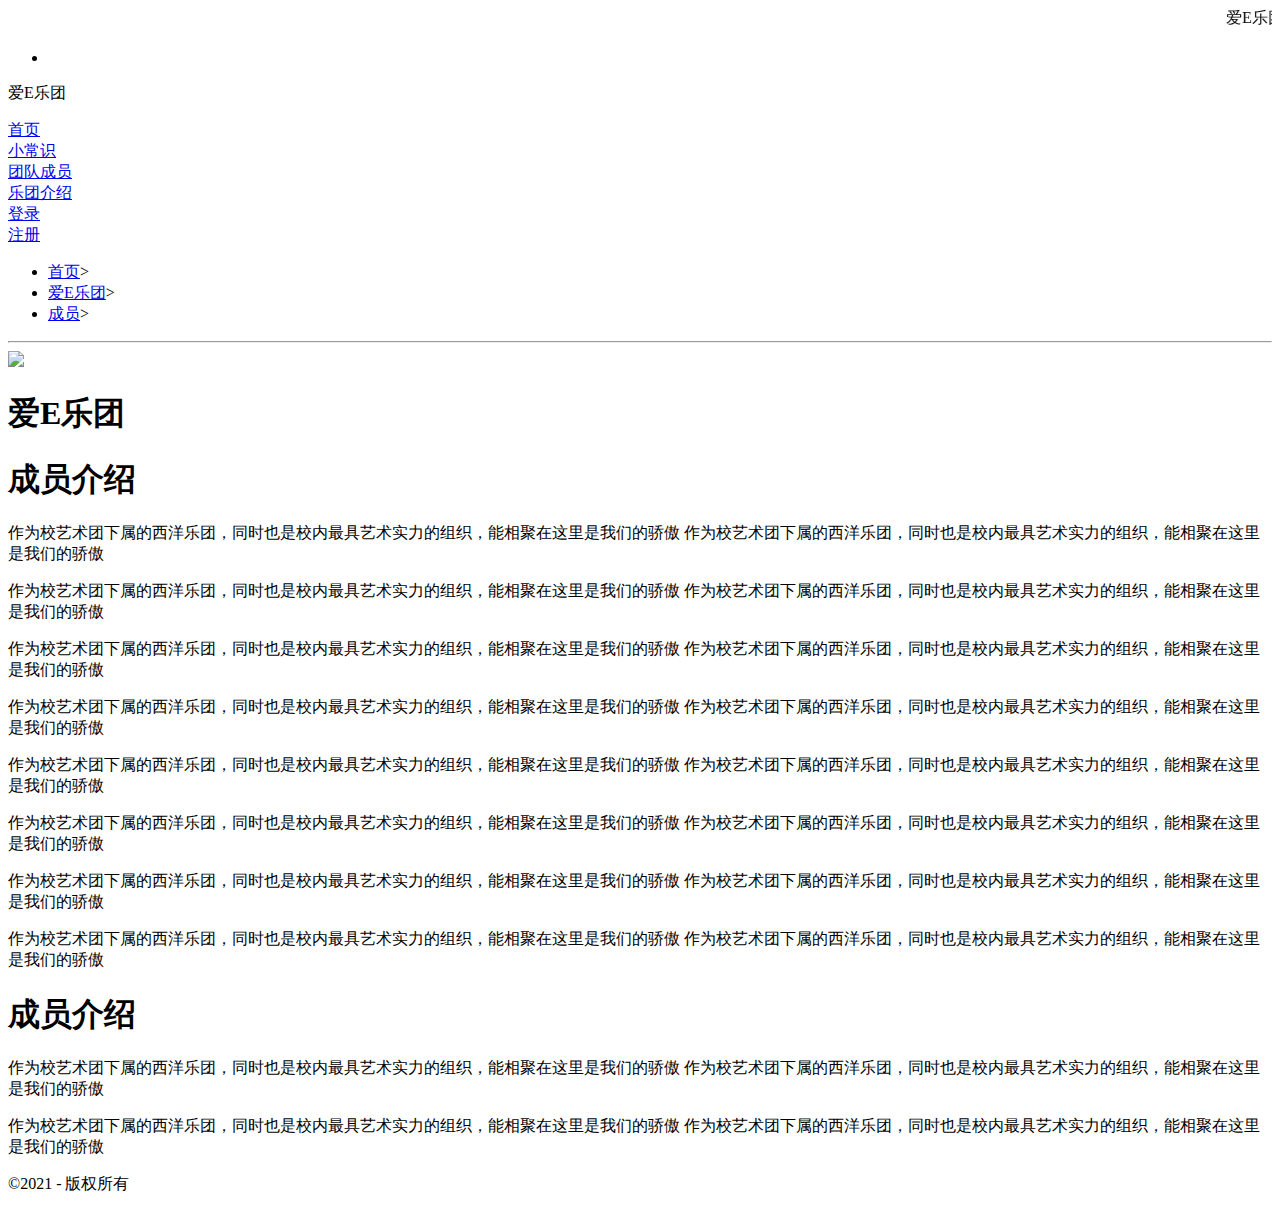
==== detail.html @ 8d82adb9 "Create detail.html" ====
<!doctype html>
<html>

<head>
  <meta charset="utf-8">
  <meta http-equiv="X-UA-Compatible" content="IE=edge,chrome=1">
  <meta name="renderer" content="webkit">
  <meta name="viewport"
    content="width=device-width, initial-scale=1.0, maximum-scale=1.0, minimum-scale=1.0, user-scalable=no">
  <meta name="apple-mobile-web-app-capable" content="yes">
  <meta name="apple-mobile-web-app-status-bar-style" content="black">
  <meta name="format-detection" content="telephone=no">
  <title>爱E乐团</title>
  <link rel="stylesheet" href="style/css/normalize.css">
  <link rel="stylesheet" href="style/css/admin.css">


</head>

<body>
  <marquee>爱E乐团欢迎你</marquee>
  <header class="h-header u-left">
    <dl class="main">
      <ul class="horizo">
        <li><a><i></i><i></i><i></i></a></li>
      </ul>
      <dt>
        <p>爱E乐团</p>
      </dt>
      <nav>
        <li><a href="index.html">首页</a></li>
        <li><a href="list.html">小常识</a></li>
        <li><a href="ummarizin.html">团队成员</a></li>
        <li class="curr"><a href="detail.html">乐团介绍</a></li>
        <li><a href="login.html">登录</a></li>
        <li><a href="register.html">注册</a></li>
      </nav>
    </dl>
  </header>
  <main class="main">
    <div class="list-addr">
      <ul>
        <li><a href="#">首页</a>></li>
        <li><a href="#">爱E乐团</a>></li>
        <li><a href="#">成员</a>></li>
      </ul>
      <hr>
    </div>
   
  </main>
  <div class="bg-content">
    <div class="content">
      <div class="cont-img">
        <img src="style/img/img16.jpg">
        <div>
          <h1>爱E乐团</h1>
        </div>
      </div>
      <div class="cont-introduce">
        <div class="cont-introduce1">
          <h1>成员介绍</h1>
        </div>
        <div class="cont-introduce2">
          <p>作为校艺术团下属的西洋乐团，同时也是校内最具艺术实力的组织，能相聚在这里是我们的骄傲
            作为校艺术团下属的西洋乐团，同时也是校内最具艺术实力的组织，能相聚在这里是我们的骄傲
          </p>
          <p>作为校艺术团下属的西洋乐团，同时也是校内最具艺术实力的组织，能相聚在这里是我们的骄傲
            作为校艺术团下属的西洋乐团，同时也是校内最具艺术实力的组织，能相聚在这里是我们的骄傲
          </p>
          <p>作为校艺术团下属的西洋乐团，同时也是校内最具艺术实力的组织，能相聚在这里是我们的骄傲
            作为校艺术团下属的西洋乐团，同时也是校内最具艺术实力的组织，能相聚在这里是我们的骄傲
          </p>
          <p>作为校艺术团下属的西洋乐团，同时也是校内最具艺术实力的组织，能相聚在这里是我们的骄傲
            作为校艺术团下属的西洋乐团，同时也是校内最具艺术实力的组织，能相聚在这里是我们的骄傲
          </p>
          <p>作为校艺术团下属的西洋乐团，同时也是校内最具艺术实力的组织，能相聚在这里是我们的骄傲
            作为校艺术团下属的西洋乐团，同时也是校内最具艺术实力的组织，能相聚在这里是我们的骄傲
          </p>
          <p>作为校艺术团下属的西洋乐团，同时也是校内最具艺术实力的组织，能相聚在这里是我们的骄傲
            作为校艺术团下属的西洋乐团，同时也是校内最具艺术实力的组织，能相聚在这里是我们的骄傲
          </p>
          <p>作为校艺术团下属的西洋乐团，同时也是校内最具艺术实力的组织，能相聚在这里是我们的骄傲
            作为校艺术团下属的西洋乐团，同时也是校内最具艺术实力的组织，能相聚在这里是我们的骄傲
          </p>
          <p>作为校艺术团下属的西洋乐团，同时也是校内最具艺术实力的组织，能相聚在这里是我们的骄傲
            作为校艺术团下属的西洋乐团，同时也是校内最具艺术实力的组织，能相聚在这里是我们的骄傲
          </p>

        </div>
      </div>
    </div>
  </div>
  <div class="bg-content">
    <div class="content">
      <div class="cont-introduce">
        <div class="cont-introduce1">
          <h1>成员介绍</h1>
        </div>
        <div class="cont-introduce2">
          <p>作为校艺术团下属的西洋乐团，同时也是校内最具艺术实力的组织，能相聚在这里是我们的骄傲
            作为校艺术团下属的西洋乐团，同时也是校内最具艺术实力的组织，能相聚在这里是我们的骄傲
          </p>
          <p>作为校艺术团下属的西洋乐团，同时也是校内最具艺术实力的组织，能相聚在这里是我们的骄傲
            作为校艺术团下属的西洋乐团，同时也是校内最具艺术实力的组织，能相聚在这里是我们的骄傲
          </p>
        </div>
      </div>
    </div>
  </div>
<!--脚底 版权-->
<footer class="footerImg">
  <div>
    <p>©2021 - 版权所有</p>
  </div>
</footer>

</body>
<script src="style/js/jquery.js"></script>
<script src="style/js/admin.js"></script>
</html>
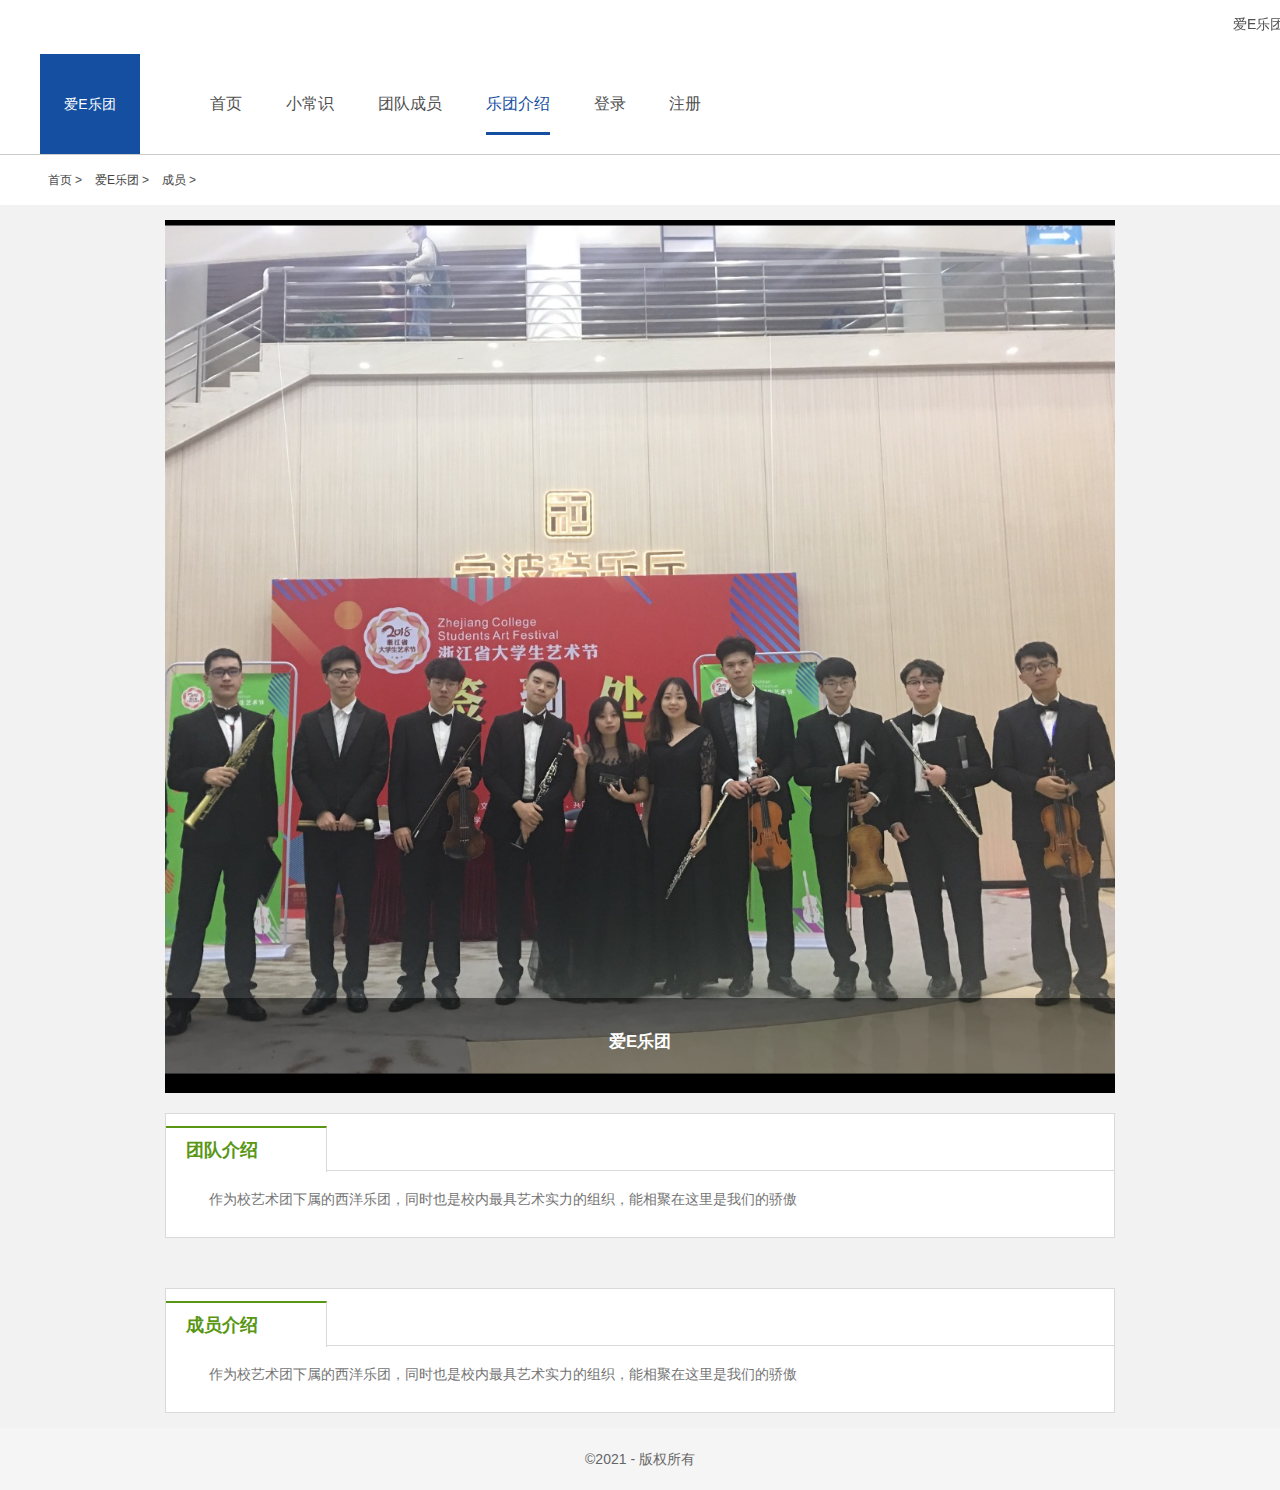
==== commit a81a326a: "Update detail.html" ====
--- a/detail.html
+++ b/detail.html
@@ -58,33 +58,12 @@
       </div>
       <div class="cont-introduce">
         <div class="cont-introduce1">
-          <h1>成员介绍</h1>
+          <h1>团队介绍</h1>
         </div>
         <div class="cont-introduce2">
           <p>作为校艺术团下属的西洋乐团，同时也是校内最具艺术实力的组织，能相聚在这里是我们的骄傲
-            作为校艺术团下属的西洋乐团，同时也是校内最具艺术实力的组织，能相聚在这里是我们的骄傲
           </p>
-          <p>作为校艺术团下属的西洋乐团，同时也是校内最具艺术实力的组织，能相聚在这里是我们的骄傲
-            作为校艺术团下属的西洋乐团，同时也是校内最具艺术实力的组织，能相聚在这里是我们的骄傲
-          </p>
-          <p>作为校艺术团下属的西洋乐团，同时也是校内最具艺术实力的组织，能相聚在这里是我们的骄傲
-            作为校艺术团下属的西洋乐团，同时也是校内最具艺术实力的组织，能相聚在这里是我们的骄傲
-          </p>
-          <p>作为校艺术团下属的西洋乐团，同时也是校内最具艺术实力的组织，能相聚在这里是我们的骄傲
-            作为校艺术团下属的西洋乐团，同时也是校内最具艺术实力的组织，能相聚在这里是我们的骄傲
-          </p>
-          <p>作为校艺术团下属的西洋乐团，同时也是校内最具艺术实力的组织，能相聚在这里是我们的骄傲
-            作为校艺术团下属的西洋乐团，同时也是校内最具艺术实力的组织，能相聚在这里是我们的骄傲
-          </p>
-          <p>作为校艺术团下属的西洋乐团，同时也是校内最具艺术实力的组织，能相聚在这里是我们的骄傲
-            作为校艺术团下属的西洋乐团，同时也是校内最具艺术实力的组织，能相聚在这里是我们的骄傲
-          </p>
-          <p>作为校艺术团下属的西洋乐团，同时也是校内最具艺术实力的组织，能相聚在这里是我们的骄傲
-            作为校艺术团下属的西洋乐团，同时也是校内最具艺术实力的组织，能相聚在这里是我们的骄傲
-          </p>
-          <p>作为校艺术团下属的西洋乐团，同时也是校内最具艺术实力的组织，能相聚在这里是我们的骄傲
-            作为校艺术团下属的西洋乐团，同时也是校内最具艺术实力的组织，能相聚在这里是我们的骄傲
-          </p>
+          
 
         </div>
       </div>
@@ -98,11 +77,8 @@
         </div>
         <div class="cont-introduce2">
           <p>作为校艺术团下属的西洋乐团，同时也是校内最具艺术实力的组织，能相聚在这里是我们的骄傲
-            作为校艺术团下属的西洋乐团，同时也是校内最具艺术实力的组织，能相聚在这里是我们的骄傲
           </p>
-          <p>作为校艺术团下属的西洋乐团，同时也是校内最具艺术实力的组织，能相聚在这里是我们的骄傲
-            作为校艺术团下属的西洋乐团，同时也是校内最具艺术实力的组织，能相聚在这里是我们的骄傲
-          </p>
+
         </div>
       </div>
     </div>
--- a/style/css/admin.css
+++ b/style/css/admin.css
@@ -0,0 +1,958 @@
+* {
+  padding: 0;
+  margin: 0;
+  list-style: none
+}
+
+a {
+  text-decoration: none;
+  color: inherit
+}
+
+
+img {
+  border: 0;
+  -o-object-fit: cover;
+  object-fit: cover;
+}
+
+.clear::after {
+  content: ".";
+  display: block;
+  height: 0;
+  clear: both;
+  visibility: hidden
+}
+
+.fl {
+  float: left
+}
+
+.fr {
+  float: right
+}
+
+textarea {
+  resize: none;
+  padding: 5px;
+  line-height: 2.2;
+  box-sizing: border-box
+}
+
+button {
+  border: none;
+}
+
+input,
+textarea,
+select,
+button {
+  font-size: 100%;
+  outline: none;
+  color: inherit;
+  line-height: inherit;
+  font-family: inherit;
+  background: rgba(255, 255, 255, 0)
+}
+
+input,
+textarea {
+  width: 100px
+}
+
+
+
+button:hover,
+a:hover {
+  opacity: 0.9;
+  cursor: pointer
+}
+
+button:active,
+a:active {
+  opacity: 0.8
+}
+
+
+
+
+.main {
+  width: 1200px;
+  margin: 0 auto
+}
+
+html,
+body {
+  width: 100%;
+  height: 100%;
+  scroll-behavior: smooth;
+  position: relative
+}
+
+body {
+  font-family: "Helvetica Neue", "Helvetica", "HiraginoSansGB-W3", "SourceHanSansSC-Regular", "SourceHanSansCN-Regular", "Microsoft YaHei", "WenQuanYi Micro Hei", "Arial", sans-serif;
+  font-size: 14px;
+  min-height: 100%;
+  line-height: 1.6;
+  background: #fff;
+  color: rgb(80, 80, 80);
+}
+
+@font-face {
+  font-family: iconfont;
+  src: url(../fonts/iconfont.eot);
+  src: url(../fonts/iconfont.eot#iefix) format('embedded-opentype'), url(../fonts/iconfont.woff) format('woff'), url(../fonts/iconfont.ttf) format('truetype'), url(../fonts/iconfont.svg#iconfont) format('svg')
+}
+
+.iconfont {
+  font-family: iconfont !important;
+  font-style: normal;
+  -webkit-font-smoothing: antialiased;
+  -webkit-text-stroke-width: .2px;
+  -moz-osx-font-smoothing: grayscale;
+  font-size: 120%;
+
+}
+
+table {
+  border-collapse: collapse;
+  text-align: center;
+}
+
+th,
+td {
+  border: 1px solid #e9e9e9;
+  padding: 8px 10px;
+}
+
+tr {
+  -webkit-transition: all ease 0.2s;
+  -ms-transition: all ease 0.2s;
+  transition: all ease 0.2s;
+}
+
+tr:hover td {
+  background-color: #ecf6fd;
+}
+
+/*colspan横合并    rowspan竖纵合并*/
+
+.width100 {
+  width: 100%;
+  display: block
+}
+
+.width100 img {
+  width: 100%;
+  display: block;
+  margin: 15px 0
+}
+
+
+
+h1 {
+  font-size: 120%
+}
+
+h2 {
+  font-size: 140%
+}
+
+h3 {
+  font-size: 160%
+}
+
+h4 {
+  font-size: 120%;
+  font-weight: normal
+}
+
+h5 {
+  font-size: 140%;
+  font-weight: normal
+}
+
+h6 {
+  font-size: 160%;
+  font-weight: normal
+}
+
+
+.h-header {
+  border-bottom: 1px solid #CCCCCC
+}
+
+.h-header dl {
+  height: 100px;
+  display: -webkit-flex;
+  display: -ms-flexbox;
+  display: flex;
+  -webkit-justify-content: space-between;
+  -ms-justify-content: space-between;
+  justify-content: space-between;
+  -webkit-align-items: center;
+  -ms-align-items: center;
+  align-items: center;
+}
+
+.h-header dl dt {
+  width: 100px;
+  height: 100%;
+  background: #154fa1;
+  display: -webkit-flex;
+  display: -ms-flexbox;
+  display: flex;
+  -webkit-justify-content: center;
+  -ms-justify-content: center;
+  justify-content: center;
+  -webkit-align-items: center;
+  -ms-align-items: center;
+  align-items: center;
+  text-align: center;
+  color: #fff;
+  cursor: pointer;
+}
+
+/* .h-header dl dt:hover{ width:100%} */
+.h-header dl nav {
+  -webkit-flex: 1;
+  -ms-flex: 1;
+  flex: 1;
+  height: 100%;
+  padding-left: 50px
+}
+
+.h-header dl nav li {
+  display: inline-block;
+  line-height: 100px;
+  padding: 0 20px;
+  font-size: 16px;
+  -webkit-transition: all ease 0.4s;
+  -ms-transition: all ease 0.4s;
+  transition: all ease 0.4s;
+}
+
+.h-header dl nav li a {
+  border-bottom: 3px solid rgba(240, 133, 25, 0);
+  padding: 20px 0;
+  -webkit-transition: all ease 0.4s;
+  -ms-transition: all ease 0.4s;
+  transition: all ease 0.4s;
+}
+
+.h-header dl nav li a:hover,
+.h-header dl nav li.curr a {
+  border-bottom-color: #154fa1;
+  color: #154fa1
+}
+
+
+
+.travelleft {
+  width: 65%;
+  float: left
+}
+
+.travelright {
+  width: 30%;
+  float: right
+}
+
+.recomctions {
+  border-bottom: 1px solid #DBDBDB;
+  font-size: 18px;
+  color: #666;
+  font-weight: 400
+}
+
+.recomctions span {
+  line-height: 32px;
+  border-bottom: 2px solid #57a303;
+  height: 32px;
+  display: inline-block;
+  margin-left: 15px
+}
+
+.recomctions i {
+  font-weight: bolder;
+  color: #57a303
+}
+
+.jiandianzs {
+  display: flex;
+  justify-content: space-between;
+  margin: 30px 0
+}
+
+.jiandianzs a {
+  width: 30%;
+  display: block;
+  height: 90px;
+  position: relative
+}
+
+.jiandianzs a img {
+  width: 100%;
+  height: 90px
+}
+
+.jiandianzs p {
+  width: 100%;
+  position: absolute;
+  background: rgba(0, 0, 0, .4);
+  color: #FFf;
+  text-align: center;
+  font-size: 14px;
+  height: 30px;
+  line-height: 30px;
+  bottom: 0
+}
+
+/* .jiandianzs a:hover p {
+  font-size: 18px;
+  font-weight: 700;
+  transition: all .8s ease-in-out;
+  transform: skewX(80deg)
+} */
+
+.jiandianzs2 {
+  display: flex;
+  justify-content: space-between;
+  margin: 30px 0
+}
+
+.jiandianzs2 a {
+  width: 30%;
+  display: block;
+  height: 90px;
+  position: relative;
+  overflow: hidden
+}
+
+.jiandianzs2 a img {
+  width: 100%;
+  height: 90px
+}
+
+.jiandianzs2 p {
+  width: 100%;
+  position: absolute;
+  background: rgba(0, 0, 0, .4);
+  color: #FFf;
+  text-align: center;
+  font-size: 14px;
+  height: 30px;
+  line-height: 30px;
+  bottom: 0
+}
+/* 
+.jiandianzs2 a:hover p {
+  font-size: 18px;
+  font-weight: 700;
+  transition: all .8s ease-in-out
+} */
+
+.jiandianzs2 a:hover img {
+  transform: scale(3);
+  transition: all 5.3s ease-in
+}
+
+.Tourings {
+  background: #FAFAFA;
+  width: 100%
+}
+
+.Tourings dt {
+  color: #f3630c;
+  font-size: 16px;
+  line-height: 36px;
+  border-bottom: 1px solid #DBDBDB;
+  padding: 3px 15px
+}
+
+.Tourings a {
+  display: block;
+  padding: 10px;
+  color: #444
+}
+
+.Tourings a:hover {
+  color: #f3630c;
+  font-size: 14px;
+  text-decoration: underline;
+  transition: all .5s ease-in-out
+}
+
+
+.m-cause {
+  display: -webkit-box;
+  display: -moz-box;
+  display: -webkit-flex;
+  display: -moz-flex;
+  display: -ms-flexbox;
+  display: flex;
+  -webkit-align-items: center;
+  -moz-align-items: center;
+  -o-align-items: center;
+  -ms-align-items: center;
+  align-items: center;
+  padding: 40px 0
+}
+
+.m-cause h1 {
+  padding: 7px 40px;
+  display: inline-block;
+  border: 2px solid #182932;
+  text-align: center;
+  line-height: 53px;
+  font-size: 30px;
+  color: #333333;
+  font-weight: normal
+}
+
+.m-cause p {
+  content: '';
+  height: 2px;
+  background: #182932;
+  display: block;
+  -webkit-flex: 1;
+  -ms-flex: 1;
+  -o-flex: 1;
+  -moz-flex: 1;
+  flex: 1
+}
+
+.m-count {
+  display: flex;
+  justify-content: space-between;
+  align-items: flex-start;
+}
+.m-count div{
+  width: 32%;
+}
+.m-count img {
+  width: 100%
+}
+
+.m-count p {
+  font-size: 15px;
+  line-height: 2;
+  text-indent: 30px
+}
+
+marquee {
+  line-height: 48px
+}
+
+.list-addr {
+  height: 50px;
+  line-height: 50px
+}
+
+.list-addr ul {
+  height: 50px;
+  width: 100%
+}
+
+.list-addr li {
+  float: left;
+  padding: 0 5px;
+  font-size: 12px
+}
+
+.list-addr li a {
+  display: inline-block;
+  padding: 0 3px;
+  color: #444
+}
+
+.list-addr li a:hover {
+  color: red
+}
+
+.list-addr hr {
+  height: 1px;
+  border: none;
+  border-top: 1px solid #8f8e8e
+}
+
+
+.bg-content {
+  background: #F2F2F2
+}
+
+.content {
+  width: 950px;
+  margin: 0 auto;
+  padding: 15px 0
+}
+
+.cont-img {
+  position: relative
+}
+
+.cont-img img {
+  width: 950px;
+  position: relative;
+  border: none;
+  display: block
+}
+
+.cont-img div {
+  height: 95px;
+  width: 100%;
+  position: absolute;
+  bottom: 0;
+  left: 0;
+  background: rgba(0, 0, 0, .5);
+  text-align: center;
+  color: #FFF
+}
+
+.cont-img div h1 {
+  height: 65px;
+  line-height: 65px
+}
+
+.cont-introduce {
+  background: #fff;
+  border: 1px solid #D9D9D9;
+  margin-top: 20px
+}
+
+.cont-introduce1 {
+  height: 44px;
+  border-bottom: 1px solid #D9D9D9
+}
+
+.cont-introduce1 h1 {
+  line-height: 44px;
+  border-top: 2px solid #589614;
+  color: #589614;
+  font-size: 18px;
+  width: 120px;
+  padding: 0 20px;
+  background: #FFF;
+  border-right: 1px solid #D9D9D9
+}
+
+.cont-introduce2 {
+  padding: 15px
+}
+
+.cont-introduce2 img {
+  width: 80%;
+  text-align: center;
+  margin: 20px
+}
+
+.cont-introduce2 p {
+  font-size: 14px;
+  color: #747474;
+  text-indent: 2em;
+  margin-bottom: 10px;
+  line-height: 26px
+}
+
+.cont-introduce2 p i {
+  line-height: 26px;
+  font-weight: 700;
+  color: #747474
+}
+
+.beautiface {
+  padding: 15px
+}
+
+.beautiface h1 {
+  font-size: 24px;
+  color: #f46200;
+  line-height: 56px;
+  border-bottom: 1px solid #e4e4e4;
+  font-weight: 400
+}
+
+.beautiface h2 {
+  font-weight: 400;
+  height: 40px;
+  line-height: 40px
+}
+
+.beautiface h2 a {
+  color: #3F3F3F;
+  font-size: 16px
+}
+
+.beautiface h2 i {
+  float: right;
+  color: #BFBFBF;
+  font-size: 12px
+}
+
+.beautiface p {
+  line-height: 24px;
+  color: #7F7F7F
+}
+
+.beautiface div {
+  padding: 5px;
+  border-bottom: 1px solid #e4e4e4
+}
+
+.beautiface h2 a:hover {
+  color: #f46200;
+  text-decoration: underline
+}
+
+.m-ummarm {
+  text-align: center;
+}
+
+.m-ummarm h2 {
+  text-align: center;
+  line-height: 4;
+}
+
+.m-ummarm table {
+  width: 100%;
+}
+
+.m-ummarm .add {
+  padding: 15px 0;
+}
+
+.m-ummarm a {
+  background-color: #154fa1;
+  border: none;
+  color: white;
+  padding: 2px 10px;
+  text-align: center;
+  text-decoration: none;
+  display: inline-block;
+  border-radius: 5px;
+}
+
+/*轮播图*/
+.m-carousel #wrap {
+  width: 1000px;
+  height: 300px;
+  margin: 0 auto;
+  position: relative;
+  overflow: hidden
+}
+
+.m-carousel li {
+  float: left
+}
+
+.m-carousel #tips li {
+  margin: 5px;
+  border: 1px solid #f60;
+  width: 20px;
+  height: 20px;
+  line-height: 20px;
+  text-align: center;
+  color: #fff;
+  cursor: pointer
+}
+
+.m-carousel .active {
+  background: #f60
+}
+
+.m-carousel img {
+  vertical-align: top;
+  width: 1000px
+}
+
+/*图片宽度*/
+.m-carousel #content {
+  width: 3000px;
+  position: absolute;
+  left: -4000px
+}
+
+.m-carousel #content li {
+  float: left
+}
+
+.m-carousel #tips {
+  position: absolute;
+  right: 20px;
+  bottom: 5px
+}
+
+#div1 {
+  width: 640px;
+  height: 200px;
+  margin: 100px auto;
+  background-color: #646464;
+  position: relative;
+  overflow: hidden;
+}
+
+#div1 ul {
+  position: absolute;
+  left: 0;
+  top: 0;
+  overflow: hidden;
+  background-color: #3b7796;
+}
+
+#div1 ul li {
+  float: left;
+  width: 160px;
+  height: 200px;
+  list-style: none;
+}
+
+#div1 ul li img {
+  width: 100%;
+  height: 100%;
+  object-fit: cover;
+}
+
+/*登陆 注册 忘记密码*/
+
+.logres {
+  width: 50%;
+  margin: 0 auto;
+  margin-top: 40px;
+  background: #FFFFFF;
+  text-align: center;
+  min-width: 390px
+}
+
+.logres .logo {
+  width: 50px;
+  height: 50px;
+  background: center center no-repeat #f00700 url(../img/log1.jpg);
+  background-size: 100% 100%;
+  display: inline-block;
+  margin-top: 20px;
+  background-size: contain
+}
+
+.logres h1 {
+  font-size: 22px;
+  font-weight: normal;
+  color: #424242;
+  margin: 20px auto
+}
+
+.logres form>input,
+.logres select,
+.logres label {
+  width: 80%;
+  display: block;
+  line-height: 22px;
+  padding: 13px 16px 13px 14px;
+  max-width: 360px;
+  box-sizing: border-box;
+  border: 1px solid #e0e0e0;
+  margin: 15px auto;
+  border-radius: 2px
+}
+
+.logres label i {
+  display: inline-block;
+  padding-left: 5px;
+  position: relative;
+  top: -2px;
+}
+
+.logres input:focus {
+  border: 1px solid #f00700
+}
+
+.logres button {
+  background: #ef5b00;
+  width: 80%;
+  display: block;
+  max-width: 360px;
+  margin: 30px auto;
+  height: 50px;
+  border: none;
+  color: #FFFFFF;
+  cursor: pointer;
+  border-radius: 3px
+}
+
+.logres button:hover {
+  opacity: 0.8
+}
+
+.logres .mm {
+  text-align: center;
+}
+
+.logres .mm a {
+  display: inline-block;
+  color: #757575;
+  padding: 20px 5px
+}
+
+.logres .mm a:hover {
+  color: #f00700
+}
+
+.logres .deal {
+  padding-bottom: 20px;
+  text-align: center
+}
+
+.logres .deal a {
+  font-weight: bold;
+  color: #333
+}
+
+.footer {
+  position: fixed;
+  bottom: 0;
+  left: 0;
+  width: 100%
+}
+
+.footer div {
+  height: 70px;
+  background: #f5f5f5;
+  text-align: center;
+  color: #666
+}
+
+.footer div p {
+  line-height: 2.3
+}
+
+.footerImg div {
+  padding: 15px;
+  background: #f5f5f5;
+  text-align: center;
+  color: #666
+}
+
+.footerImg div p {
+  line-height: 2.3
+}
+
+
+@media only screen and (max-width:1100px) and (min-width:800px) {
+  .main {
+    width: 100%
+  }
+
+  .h-header dl nav li {
+    padding: 0 10px
+  }
+
+  .h-header dl nav {
+    padding-left: 10px
+  }
+
+  .m-svice .dl {
+    padding: 0 10px
+  }
+
+  .content,
+  .cont-img img {
+    width: 100%;
+  }
+}
+
+@media only screen and (max-width:800px) and (min-width:300px) {
+  body {
+    font-size: 12px
+  }
+
+  .main {
+    width: 100%;
+    box-sizing: border-box;
+    padding: 0 1%
+  }
+
+  .h-header {
+    height: 60px
+  }
+
+  .h-header dl {
+    background: #154fa1;
+    height: 60px;
+    position: fixed;
+    left: 0;
+    top: 0;
+    width: 100%;
+    z-index: 200
+  }
+
+  .h-header dl .horizo {
+    padding: 0 5%
+  }
+
+  .m-fast form .o1 {
+    width: 60%
+  }
+
+  .h-header dl .horizo a i {
+    display: block;
+    position: relative;
+    width: 15px;
+    height: 2px;
+    margin: 3px 0;
+    background-color: #fff;
+    border-radius: 10px;
+    -webkit-transition: all ease 0.4s;
+    transition: all ease 0.4s;
+  }
+
+  .h-header dl .horizo a.curr i:nth-of-type(3) {
+    -webkit-transform: translateY(-5px) rotate(45deg);
+    transform: translateY(-5px) rotate(45deg);
+    margin-bottom: 0
+  }
+
+  .h-header dl .horizo a.curr i:nth-of-type(1) {
+    -webkit-transform: translateY(5px) rotate(-45deg);
+    transform: translateY(5px) rotate(-45deg);
+    margin-top: 0
+  }
+
+  .h-header dl .horizo a.curr i:nth-of-type(2) {
+    opacity: 0
+  }
+
+  .h-header dl nav {
+    position: absolute;
+    left: 0;
+    top: 60px;
+    width: 100%;
+    z-index: 200;
+    background: #f3f3f3;
+    height: auto;
+    padding: 3% 4%;
+    box-sizing: border-box;
+    display: none
+  }
+
+  .h-header dl nav li {
+    display: block;
+    padding: 0;
+    line-height: 2.3;
+    text-align: center
+  }
+
+  .h-header dl nav li a {
+    padding: 0
+  }
+
+  .travelleft,
+  .travelright {
+    width: 100%;
+  }
+
+  .content,
+  .cont-img img {
+    width: 100%;
+  }
+
+  /* 结束 */
+}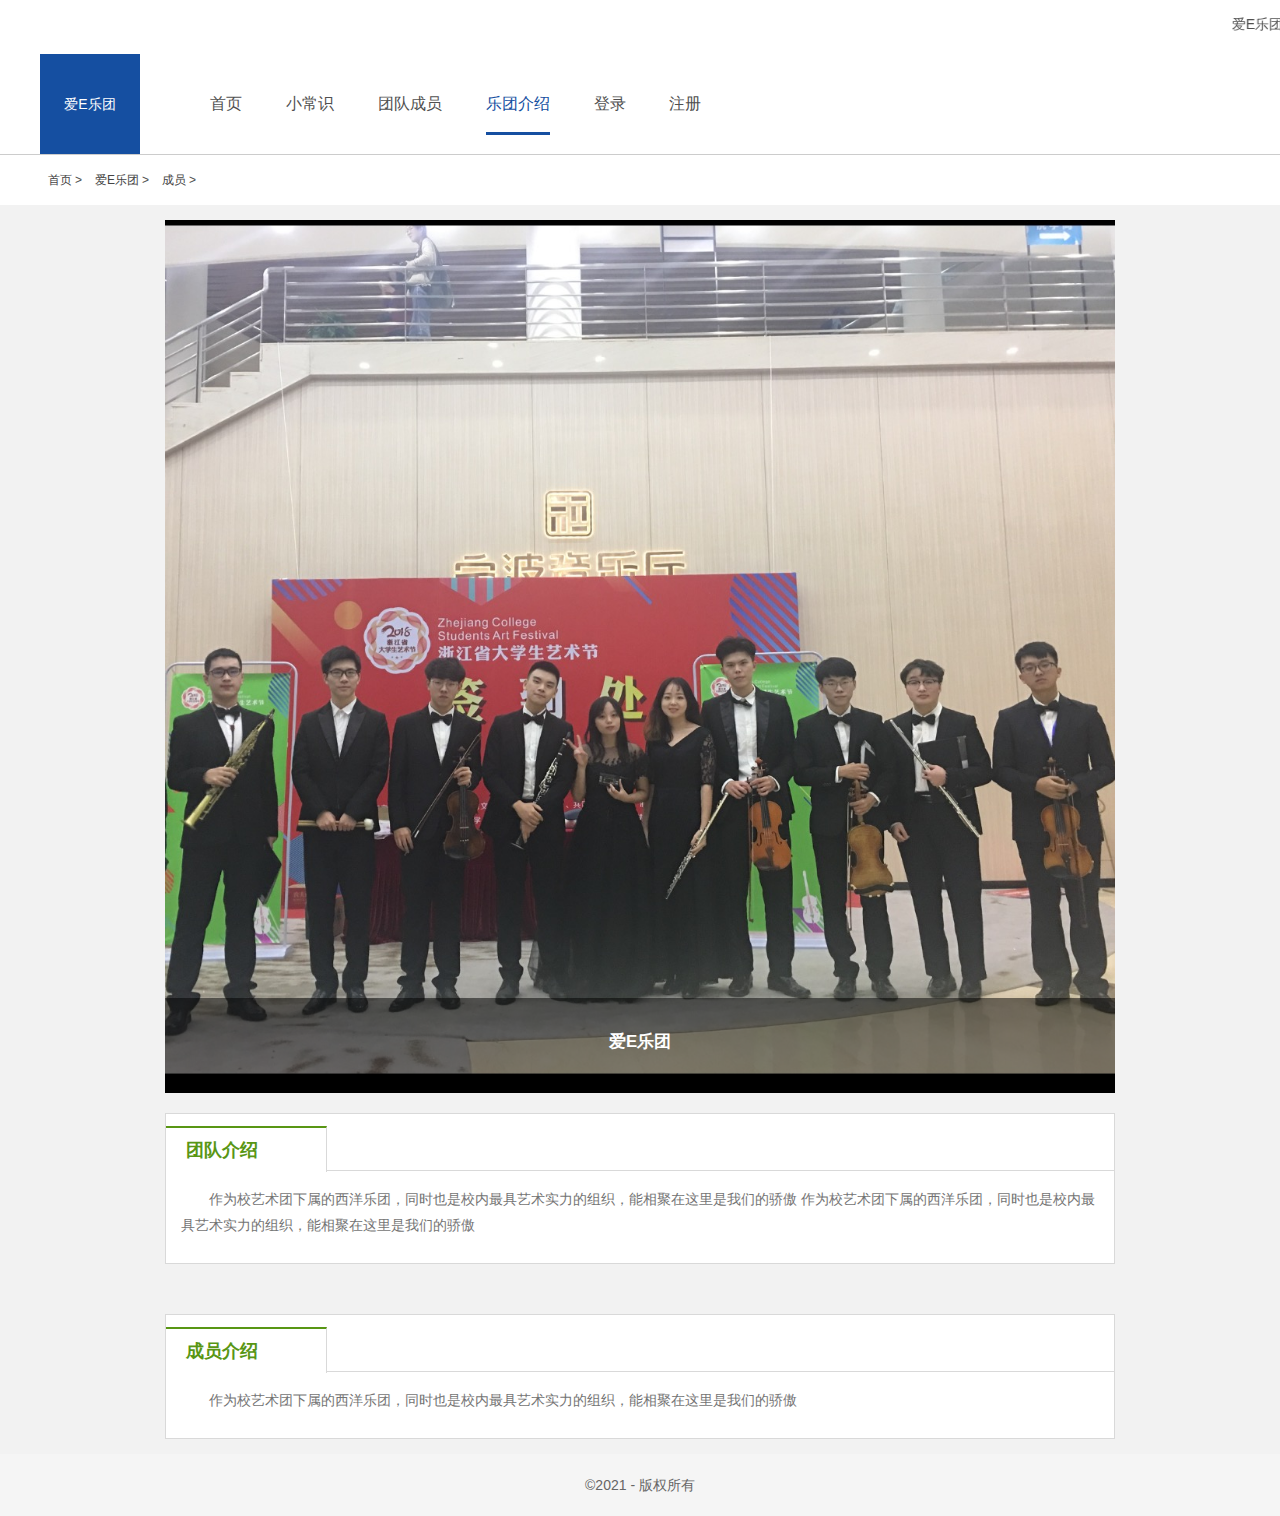
==== commit 0cffaa1e: "Update detail.html" ====
--- a/detail.html
+++ b/detail.html
@@ -62,6 +62,7 @@
         </div>
         <div class="cont-introduce2">
           <p>作为校艺术团下属的西洋乐团，同时也是校内最具艺术实力的组织，能相聚在这里是我们的骄傲
+            作为校艺术团下属的西洋乐团，同时也是校内最具艺术实力的组织，能相聚在这里是我们的骄傲
           </p>
           
 
@@ -78,8 +79,6 @@
         <div class="cont-introduce2">
           <p>作为校艺术团下属的西洋乐团，同时也是校内最具艺术实力的组织，能相聚在这里是我们的骄傲
           </p>
-
-        </div>
       </div>
     </div>
   </div>
@@ -93,4 +92,4 @@
 </body>
 <script src="style/js/jquery.js"></script>
 <script src="style/js/admin.js"></script>
-</html>+</html>
